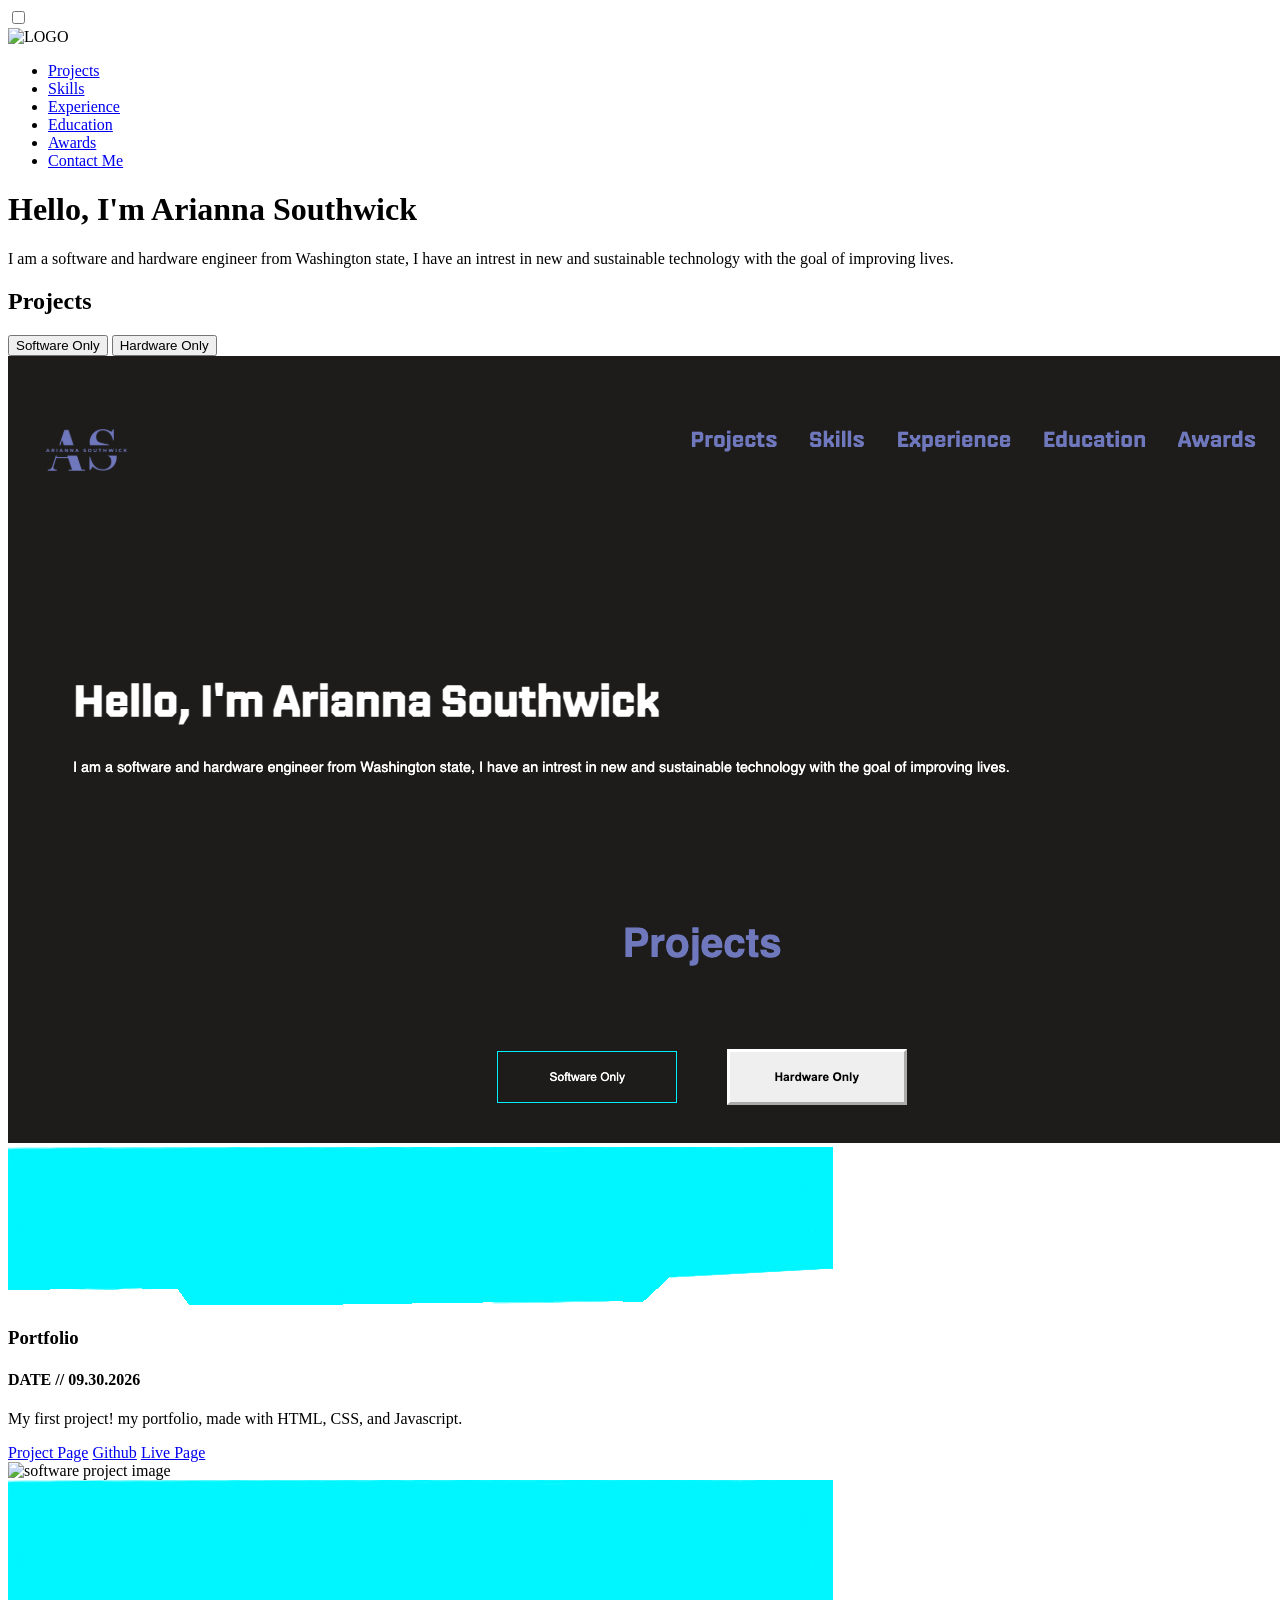
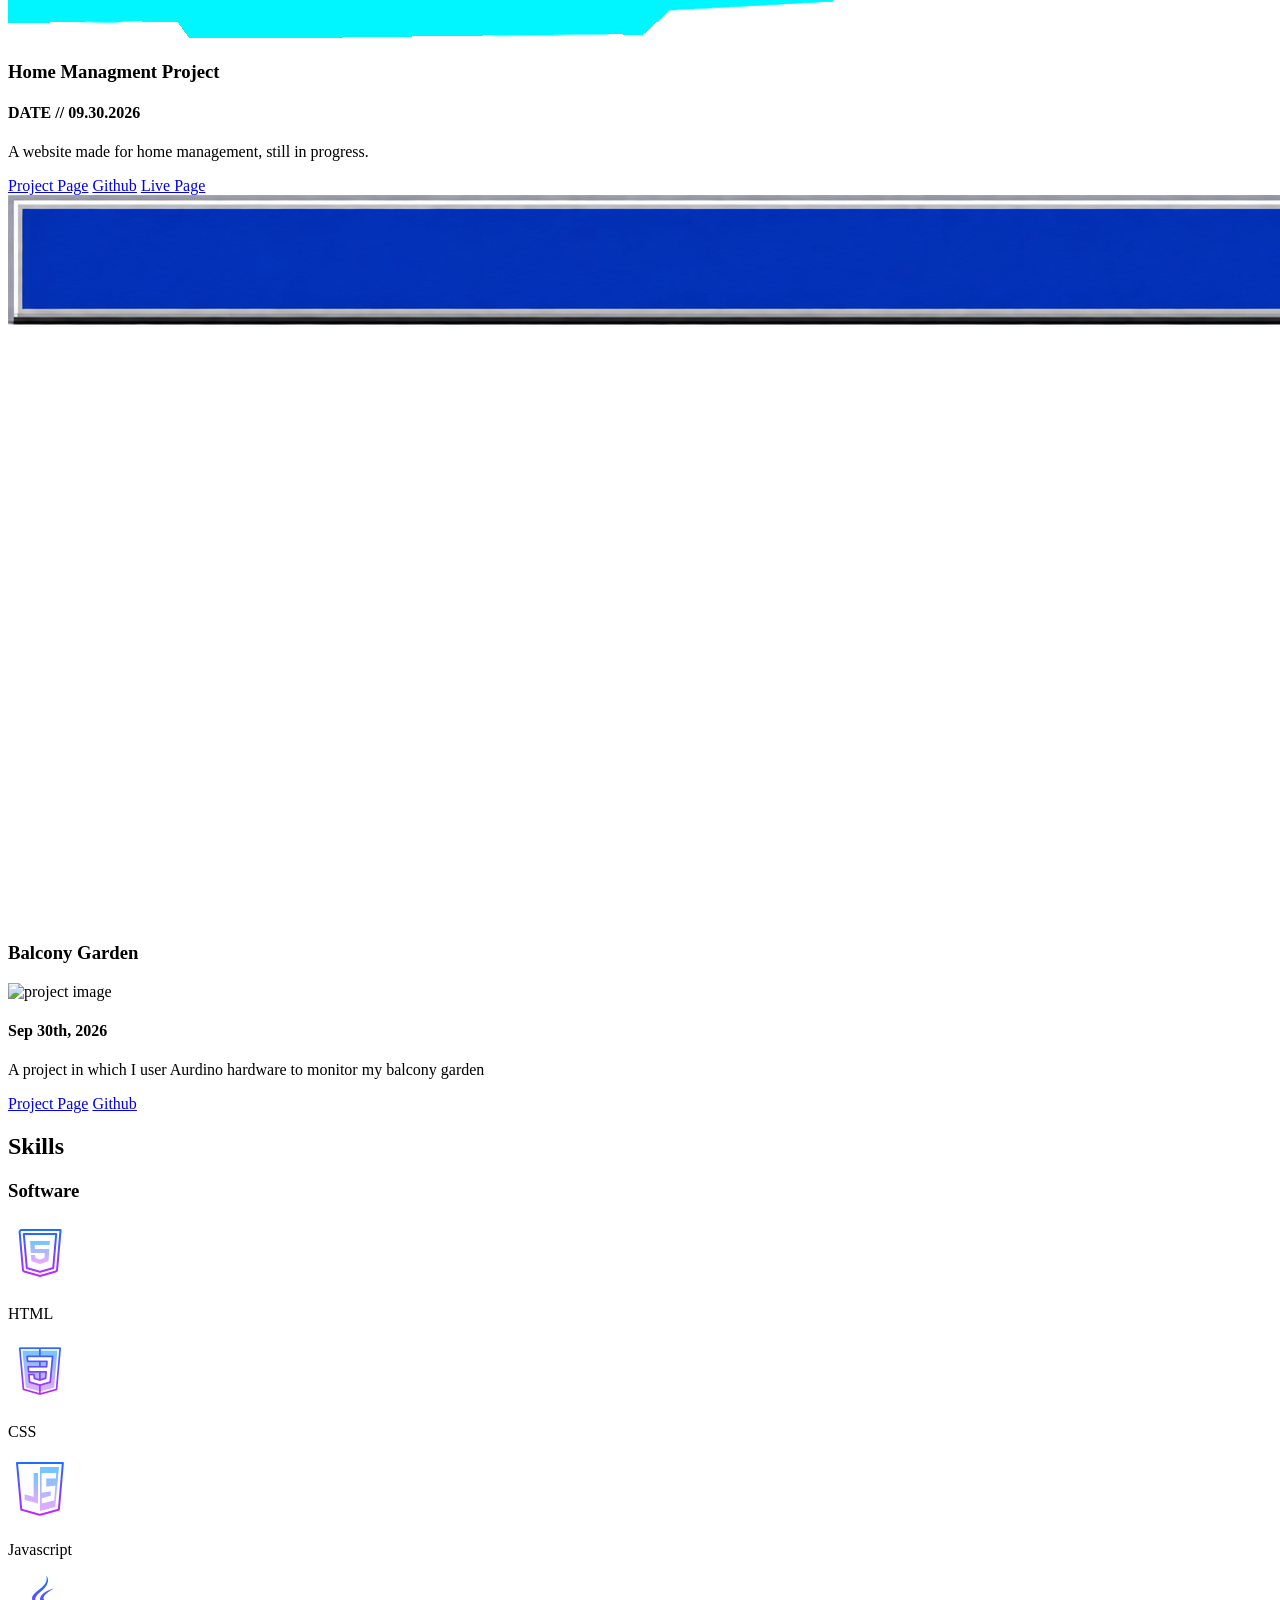
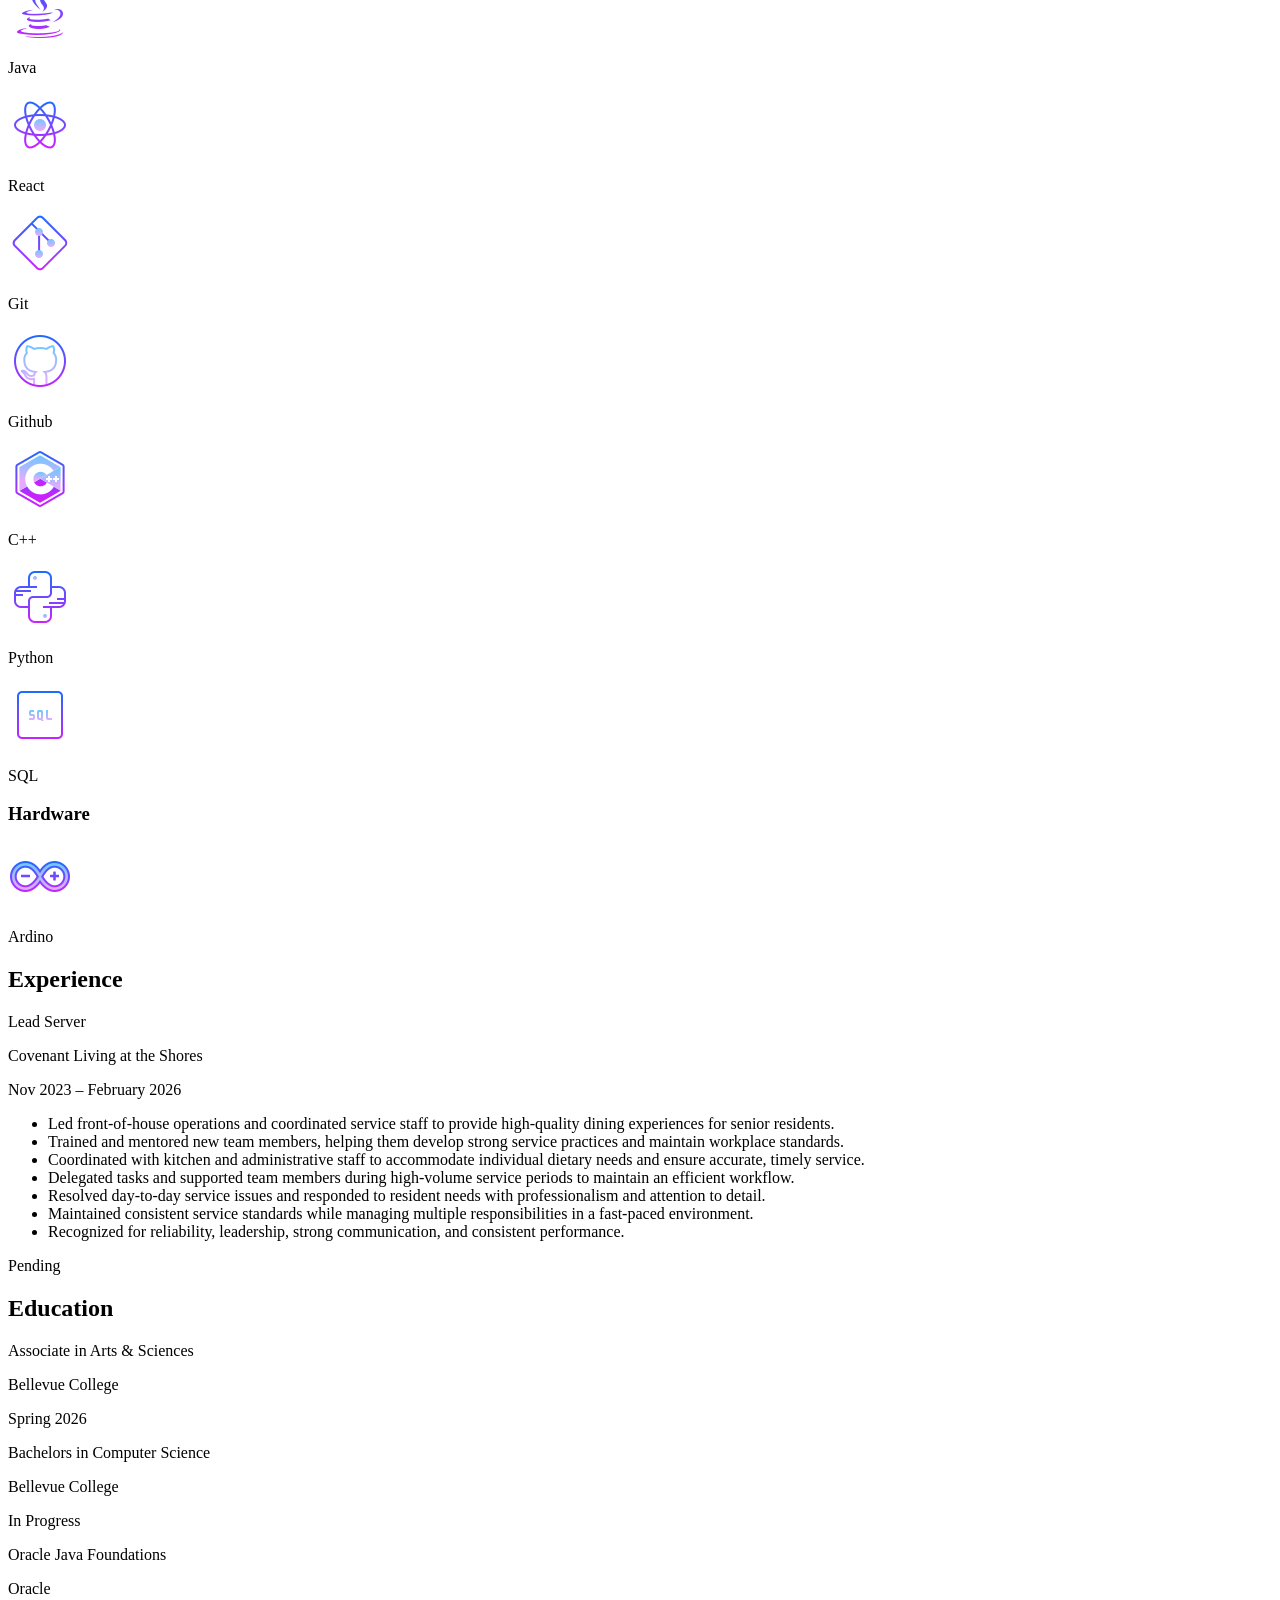
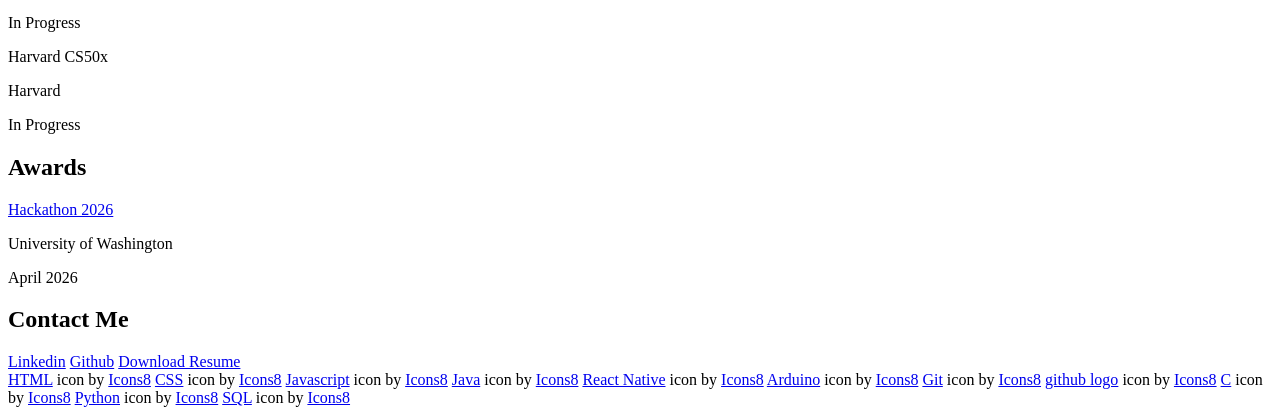
==== index.html @ f4135f19 "Update index.html" ====
<!DOCTYPE html>
<html lang="en">
<!-- Meta Data-->

<head>
    <meta charset="UTF-8">
    <meta name="viewport" content="width=device-width, initial-scale=1.0">
    <link rel="stylesheet" href="styles.css">
    <link href="https://api.fontshare.com/v2/css?f[]=nippo@500&f[]=jet-brains-mono@400&display=swap" rel="stylesheet">
    <link rel="icon" type="image/x-icon" href="Photos/Favicon .png">
    <title>Arianna Southwick</title>
</head>

<body>
    <!-- Navbar-->
    <nav>
        <input type="checkbox" id="menu-toggle" class="menu-toggle">
        <div class="nav-left">
            <img src="Photos/Arianna Southwick.png" alt="LOGO" class="navLogo">
        </div>
        <label for="menu-toggle" class="hamburger">
            <span class="bar"></span>
            <span class="bar"></span>
            <span class="bar"></span>
        </label>
        <div class="nav-right">
            <ul class="navList">
                <li><a class="navA" href="#Projects">Projects</a></li>
                <li> <a class="navA" href="#Skills">Skills</a></li>
                <li> <a class="navA" href="#Experience">Experience</a></li>
                <li> <a class="navA" href="#Education">Education</a></li>
                <li> <a class="navA" href="#Awards">Awards</a></li>
                <li> <a class="navA" href="#ContactMe">Contact Me</a></li>
            </ul>
        </div>
    </nav>
    <!-- Hero-->
    <header id="Introduction">
        <h1>Hello, I'm Arianna Southwick</h1>
        <p class="heroText">I am a software and hardware engineer from Washington state, I have an intrest in new and
            sustainable
            technology with the goal of improving lives.</p>
    </header>
    <!-- Projects-->
    <h2>Projects</h2>
    <div class="selectButtonContainer">
        <button class="selectButtonSoftware selectButton softwareLink">Software Only</button>
        <button class="selectButtonHardware selectButton hardwareLink">Hardware Only</button></div>
    <section id="Projects" class="projectContainer">
        <article id="" class="softwareP projectTemplate">
            <img class="softwareimg" src="Photos/Screen Shot 2026-09-25 at 6.25.58 PM.png" alt="software project image">
            <div class="softwareInner">
                <img class="softwareTitleImage" src="Photos/Untitled_Artwork.png" alt="software title image">
                <h3 class="titleSoftware">Portfolio</h3>
                <div class="softwareInner2">
                    <h4 class="softwareDate">DATE // 09.30.2026</h4>
                    <p class="description">My first project! my portfolio, made with HTML, CSS, and Javascript.
                    </p>
                    <div class="softwareButtonContainer">
                        <a class="softwareLink" href="link to project page, each project has their own page.">Project
                            Page</a>
                        <a class="softwareLink" href="githubLink">Github</a>
                        <a class="softwareLink" href="live service link">Live Page</a>
                    </div>
                </div>
            </div>
        </article>
        <article id="" class="softwareP projectTemplate">
            <img class="softwareimg" src="" alt="software project image">
            <div class="softwareInner">
                <img class="softwareTitleImage" src="Photos/Untitled_Artwork.png" alt="software title image">
                <h3 class="titleSoftware">Home Managment Project</h3>
                <div class="softwareInner2">

                    <h4 class="softwareDate">DATE // 09.30.2026</h4>
                    <p class="description">A website made for home management, still in progress.</p>
                    <div class="softwareButtonContainer">
                        <a class="softwareLink" href="link to project page, each project has their own page.">Project
                            Page</a>
                        <a class="softwareLink" href="githubLink">Github</a>
                        <a class="softwareLink" href="live service link">Live Page</a>
                    </div>
                </div>
            </div>
            </div>
        </article>
        <article id="" class="hardwareP projectTemplate">
            <img class="hardwareTitleImg" src="Photos/ComputerBar.png" alt="90s retro computer notification">
            <h3 class="titleHardware">Balcony Garden</h3>
            <img class="imgHardware" src="" alt="project image">
            <div class="hardwareContainer">
                <h4>Sep 30th, 2026</h4>
                <p class="description">A project in which I user Aurdino hardware to monitor my balcony garden
                </p>
                <a class="hardwareLinkMain hardwareLink" href="UNO.html">Project Page</a>
                <a class="hardwareLinkMain hardwareLink" href="UNO.html">Github</a>
            </div>
        </article>
    </section>
    <!-- Skills -->
    <section id="Skills">
        <h2>Skills</h2>
        <div class="skillContainer">
            <div class="softwareSkillContainer">
                <h3 class="skillHeader">Software</h3>
                <article class="HTML skill">
                    <img src="Photos/icons8-html-64.png" class="skillPhoto" alt="">
                    <p class="skillName">HTML</p>
                </article>
                <article class="CSS skill">
                    <img src="Photos/icons8-css-64.png" class="skillPhoto" alt="">
                    <p class="skillName">CSS</p>
                </article>
                <article class="Javascript skill">
                    <img src="Photos/icons8-javascript-64.png" class="skillPhoto" alt="">
                    <p class="skillName">Javascript</p>
                </article>
                <article class="Java skill">
                    <img src="Photos/icons8-java-64.png" class="skillPhoto" alt="">
                    <p class="skillName">Java</p>
                </article>
                <article class="React skill">
                    <img src="Photos/icons8-react-native-64.png" class="skillPhoto" alt="">
                    <p class="skillName">React</p>
                </article>
                <article class="Git skill">
                    <img src="Photos/icons8-git-64.png" class="skillPhoto" alt="">
                    <p class="skillName">Git</p>
                </article>
                <article class="Github skill">
                    <img src="Photos/icons8-github-logo-64.png" class="skillPhoto" alt="">
                    <p class="skillName">Github</p>
                </article>
                <article class="Github skill">
                    <img src="Photos/icons8-c-64.png" class="skillPhoto" alt="">
                    <p class="skillName">C++</p>
                </article>
                <article class="Python skill">
                    <img src="Photos/icons8-python-64.png" class="skillPhoto" alt="">
                    <p class="skillName">Python</p>
                </article>
                <article class="SQL skill">
                    <img src="Photos/icons8-sql-64.png" class="skillPhoto" alt="">
                    <p class="skillName">SQL</p>
                </article>
            </div>
            <div class="hardwareSkillContainer">
                <h3 class="skillHeader">Hardware</h3>
                <article class="Ardino skill">
                    <img src="Photos/icons8-arduino-64.png" class="skillPhoto" alt="">
                    <p class="skillName">Ardino</p>
                </article>
            </div>
        </div>

    </section>
    <!-- Experience-->
    <section id="Experience">
        <h2>Experience</h2>
        <div class="experienceContainer">
            <div class="experience">
                <p class="jobTitle"> Lead Server</p>
                <p class="Employeer"> Covenant Living at the Shores</p>
                <p class="dateExperience"> Nov 2023 – February 2026</p>
                <p class="jobDescription">
                    <ul class="jobUL">
                        <li class="jobLI">Led front-of-house operations and coordinated service staff to provide
                            high-quality dining
                            experiences for senior residents.</li>
                        <li class="jobLI">Trained and mentored new team members, helping them develop strong service
                            practices and
                            maintain workplace standards.</li>
                        <li class="jobLI">Coordinated with kitchen and administrative staff to accommodate individual
                            dietary needs
                            and ensure accurate, timely service.</li>
                        <li class="jobLI">Delegated tasks and supported team members during high-volume service periods
                            to maintain an
                            efficient workflow.</li>
                        <li class="jobLI">Resolved day-to-day service issues and responded to resident needs with
                            professionalism and
                            attention to detail.</li>
                        <li class="jobLI">Maintained consistent service standards while managing multiple
                            responsibilities in a
                            fast-paced environment.</li>
                        <li class="jobLI">Recognized for reliability, leadership, strong communication, and consistent
                            performance.
                        </li>
                    </ul>
                </p>
            </div>
            <div class="experience">
                <p class="jobTitle">Pending</p>
            </div>
    </section>
    <!-- Education -->
    <section id="Education">
        <h2>Education</h2>
        <div class="certificateContainer">
            <div class="row1Certificate">
                <div class=" certificateBox ">
                    <p class="certificate">Associate in Arts & Sciences</p>
                    <p class="fromWho">Bellevue College</p>
                    <p class="dateCertificate">Spring 2026</p>
                </div>
                <div class=" certificateBox ">
                    <p class="certificate">Bachelors in Computer Science</p>
                    <p class="fromWho">Bellevue College</p>
                    <p class="dateCertificate ">In Progress</p>

                </div>
            </div>
            <div class="row2Certificate">
                <div class="certificateBox ">
                    <p class="certificate">Oracle Java Foundations</p>
                    <p class="fromWho">Oracle</p>
                    <p class="dateCertificate ">In Progress</p>

                </div>
                <div class=" certificateBox ">
                    <p class="certificate">Harvard CS50x</p>
                    <p class="fromWho">Harvard</p>
                    <p class="dateCertificate ">In Progress</p>

                </div>
            </div>
        </div>
    </section>
    <!-- Awards-->
    <section id="Awards">
        <h2>Awards</h2>
        <div class="awardsBox">
            <div class="award1 award">
                <p><a href="https://devpost.com/software/scanaura?_gl=1*8tliww*_gcl_au*MzU2NjY1NDcxLjE3ODk0OTgxODk.*_ga*MTI4MDM3NzY4Ny4xNzg5NDk4MTg5*_ga_0YHJK3Y10M*czE3ODk0OTgxODkkbzEkZzAkdDE3ODk0OTgxODkkajYwJGwwJGgw"
                        class="awardName">Hackathon
                        2026</a>
                </p>
                <p class="fromWho">University of Washington</p>
                <p class="dateCertificate ">April 2026 </p>
            </div>
        </div>
    </section>
    <!-- Contact Me -->
    <section id="ContactMe">
        <h2>Contact Me</h2>
        <div class="contactContainer">
            <a href="https://www.linkedin.com/in/ariannabrown-/" class="contactButtons">Linkedin</a>
            <a href="https://github.com/A-Southwick" class="contactButtons">Github</a>
            <a href="Arianna Brown Resume 2026.pdf" class="contactButtons" download>
                Download Resume</a>
        </div>
    </section>
    <section class="Atribution">

        <a target="_blank" href="https://icons8.com/icon/CMVEhOBzk3Zp/html-5">HTML</a> icon by <a target="_blank"
            href="https://icons8.com">Icons8</a>
        <a target="_blank" href="https://icons8.com/icon/5cVdiiKKi0vX/css3">CSS</a> icon by <a target="_blank"
            href="https://icons8.com">Icons8</a>
        <a target="_blank" href="https://icons8.com/icon/laVIsJnTtYoj/javascript-logo">Javascript</a> icon by <a
            target="_blank" href="https://icons8.com">Icons8</a>
        <a target="_blank" href="https://icons8.com/icon/FRRACRKRsw2s/java">Java</a> icon by <a target="_blank"
            href="https://icons8.com">Icons8</a>
        <a target="_blank" href="https://icons8.com/icon/t4YbEbA834uH/react-native">React Native</a> icon by <a
            target="_blank" href="https://icons8.com">Icons8</a>
        <a target="_blank" href="https://icons8.com/icon/bQNDZ3K3MrLb/arduino">Arduino</a> icon by <a target="_blank"
            href="https://icons8.com">Icons8</a>
        <a target="_blank" href="https://icons8.com/icon/xBKl2pdJg5kk/git">Git</a> icon by <a target="_blank"
            href="https://icons8.com">Icons8</a>
        <a target="_blank" href="https://icons8.com/icon/52539/github">github logo</a> icon by <a target="_blank"
            href="https://icons8.com">Icons8</a>
        <a target="_blank" href="https://icons8.com/icon/2T6TKY6whzgV/c%2B%2B">C</a> icon by <a target="_blank"
            href="https://icons8.com">Icons8</a>
        <a target="_blank" href="https://icons8.com/icon/uLDrtp8o8zTG/python">Python</a> icon by <a target="_blank"
            href="https://icons8.com">Icons8</a>
        <a target="_blank" href="https://icons8.com/icon/59952/sql">SQL</a> icon by <a target="_blank"
            href="https://icons8.com">Icons8</a>
    </section>
    <script src="main.js"></script>
</body>

</html>
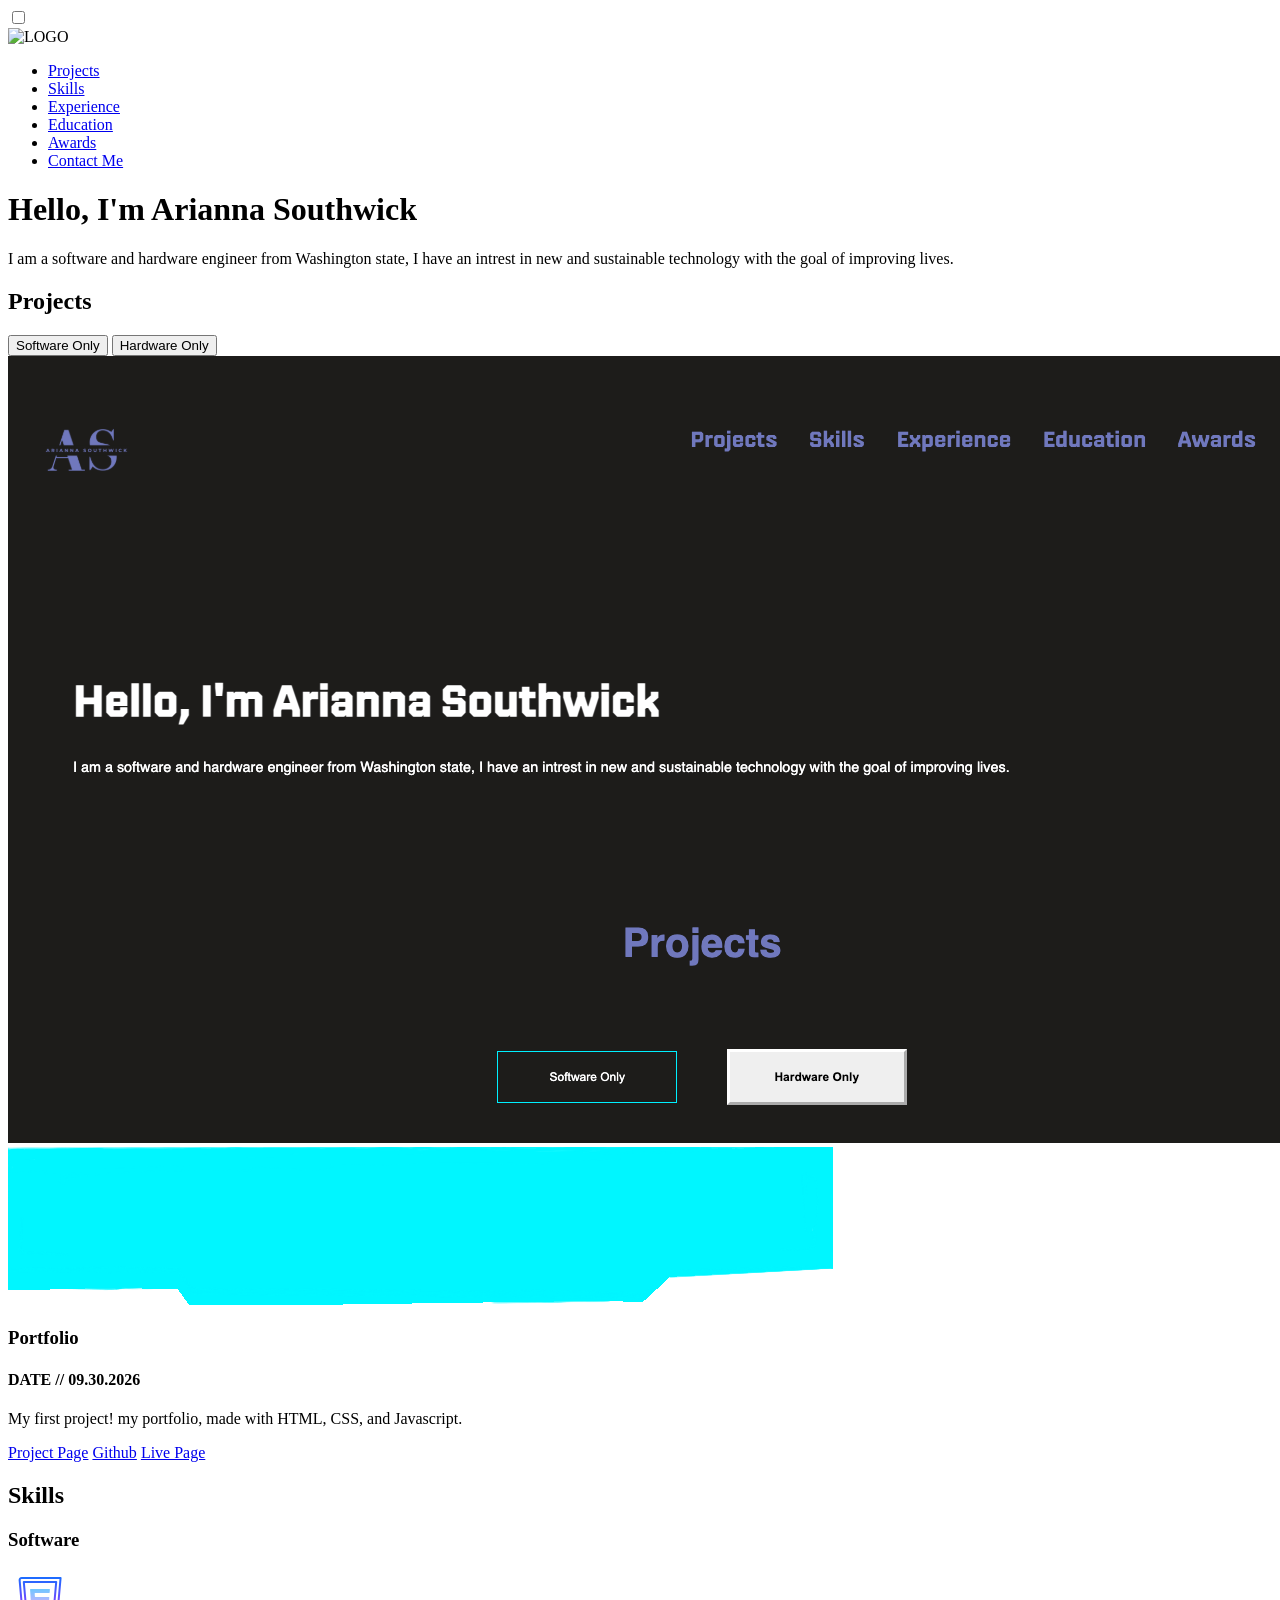
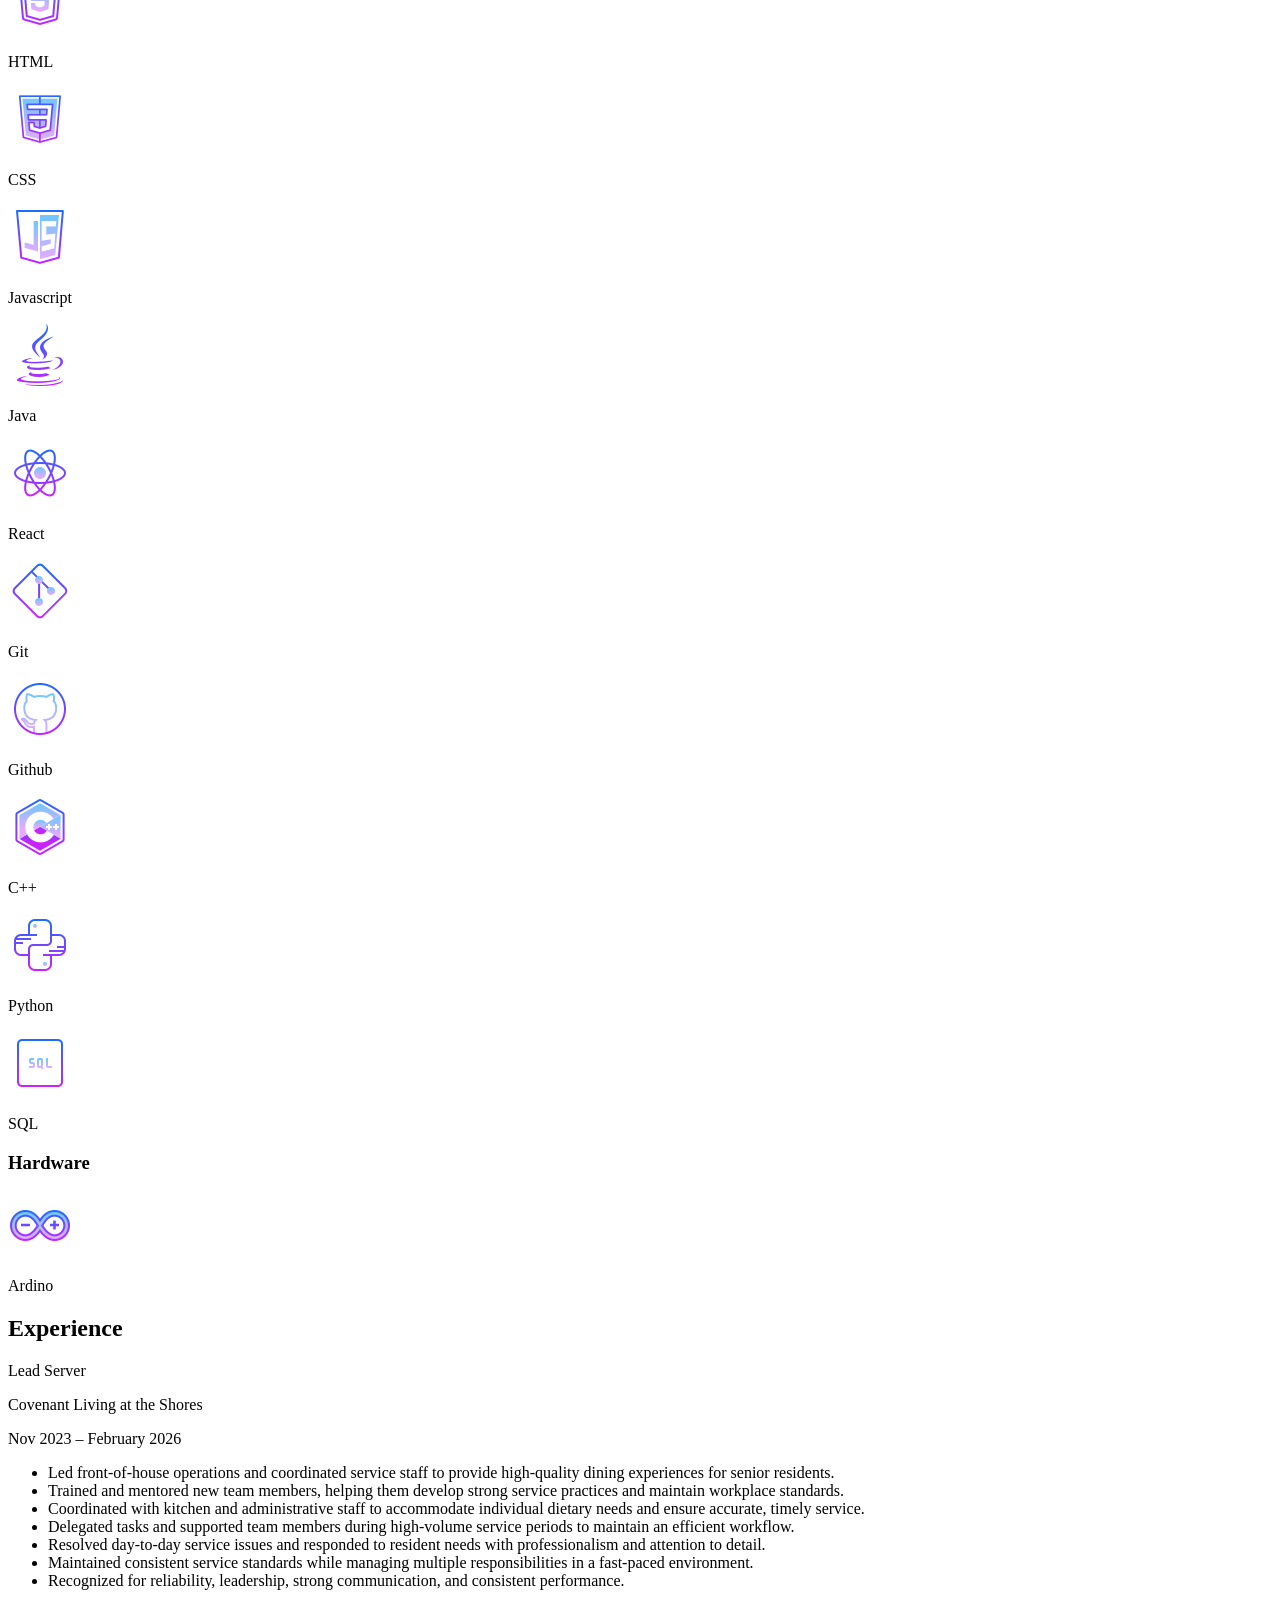
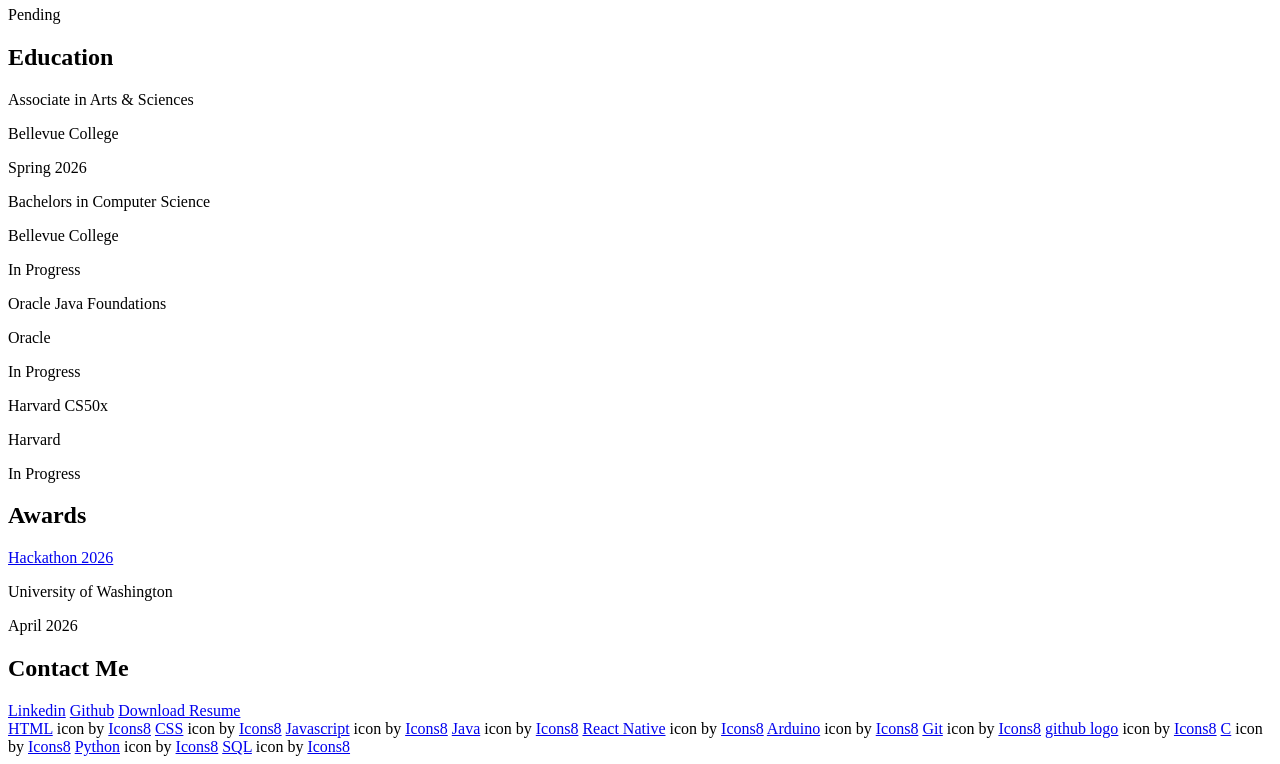
==== commit 9cdab514: "Update index.html" ====
--- a/index.html
+++ b/index.html
@@ -63,37 +63,6 @@
                         <a class="softwareLink" href="live service link">Live Page</a>
                     </div>
                 </div>
-            </div>
-        </article>
-        <article id="" class="softwareP projectTemplate">
-            <img class="softwareimg" src="" alt="software project image">
-            <div class="softwareInner">
-                <img class="softwareTitleImage" src="Photos/Untitled_Artwork.png" alt="software title image">
-                <h3 class="titleSoftware">Home Managment Project</h3>
-                <div class="softwareInner2">
-
-                    <h4 class="softwareDate">DATE // 09.30.2026</h4>
-                    <p class="description">A website made for home management, still in progress.</p>
-                    <div class="softwareButtonContainer">
-                        <a class="softwareLink" href="link to project page, each project has their own page.">Project
-                            Page</a>
-                        <a class="softwareLink" href="githubLink">Github</a>
-                        <a class="softwareLink" href="live service link">Live Page</a>
-                    </div>
-                </div>
-            </div>
-            </div>
-        </article>
-        <article id="" class="hardwareP projectTemplate">
-            <img class="hardwareTitleImg" src="Photos/ComputerBar.png" alt="90s retro computer notification">
-            <h3 class="titleHardware">Balcony Garden</h3>
-            <img class="imgHardware" src="" alt="project image">
-            <div class="hardwareContainer">
-                <h4>Sep 30th, 2026</h4>
-                <p class="description">A project in which I user Aurdino hardware to monitor my balcony garden
-                </p>
-                <a class="hardwareLinkMain hardwareLink" href="UNO.html">Project Page</a>
-                <a class="hardwareLinkMain hardwareLink" href="UNO.html">Github</a>
             </div>
         </article>
     </section>
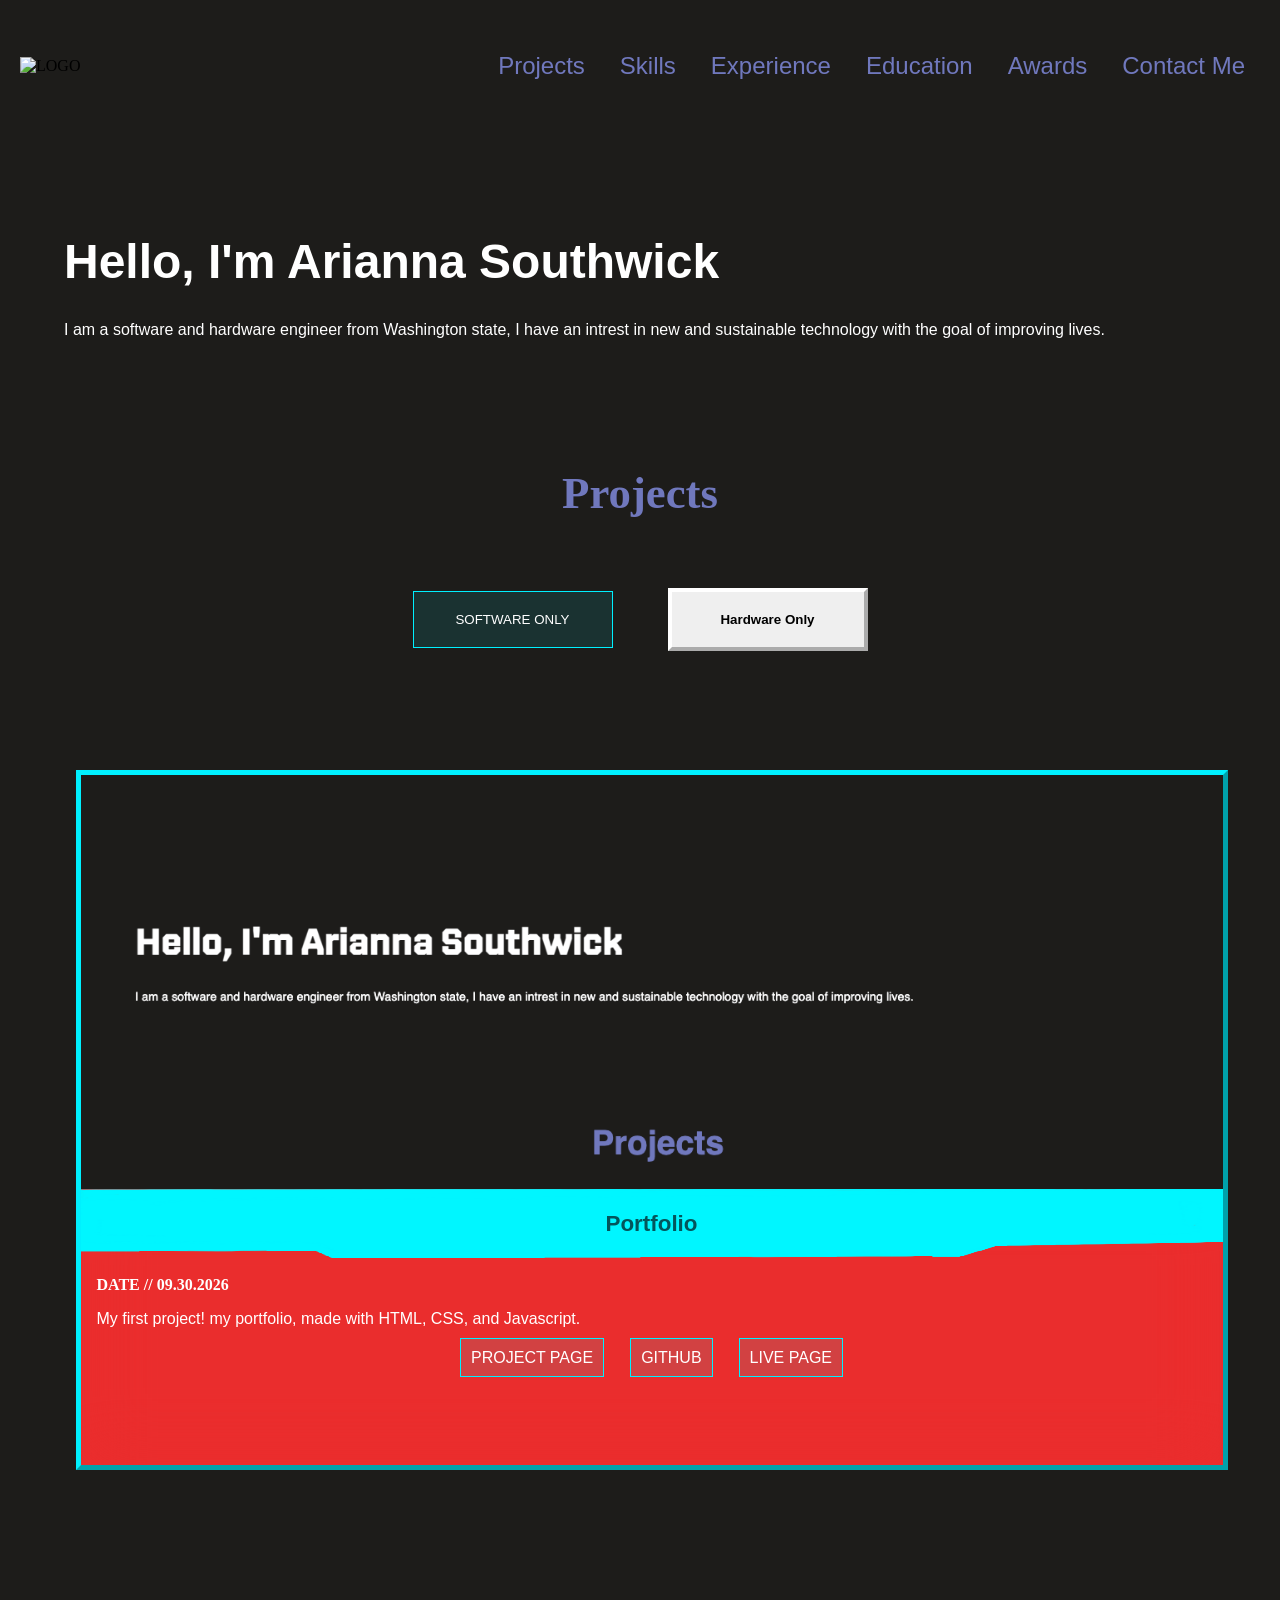
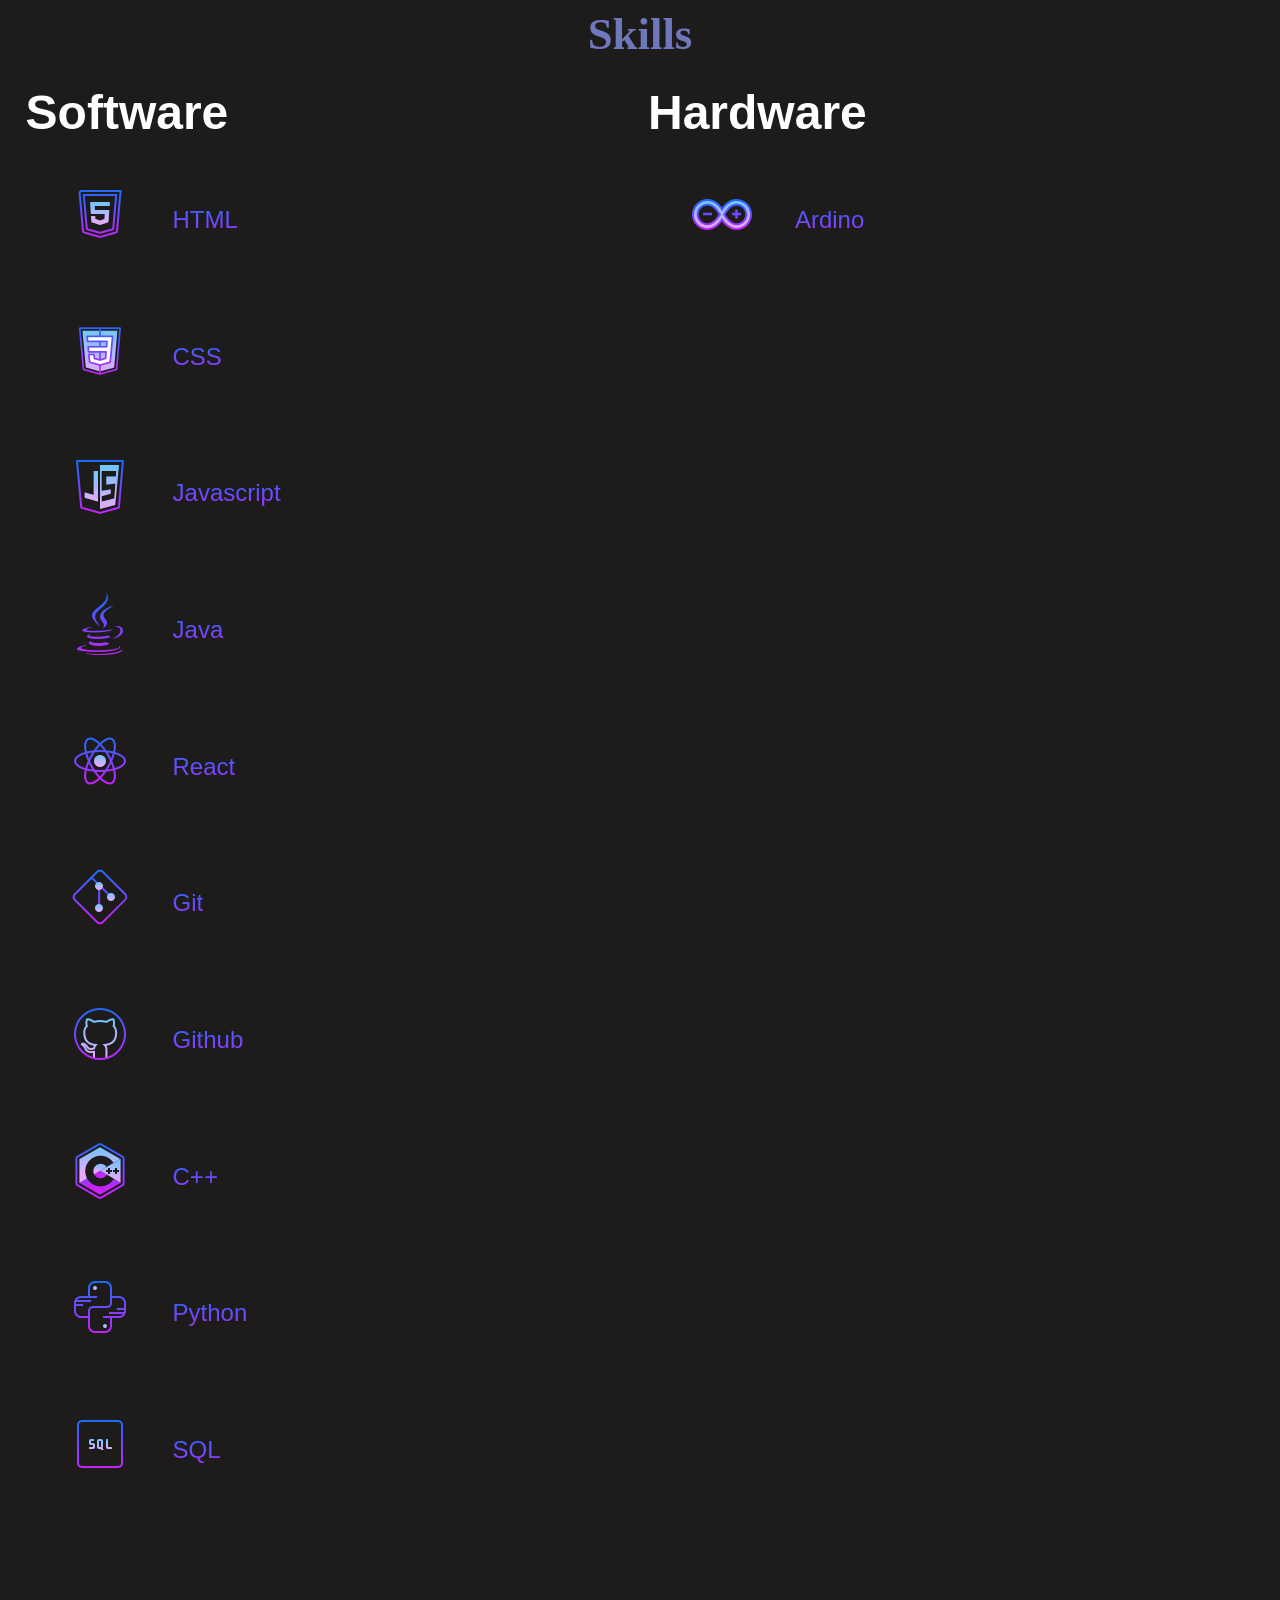
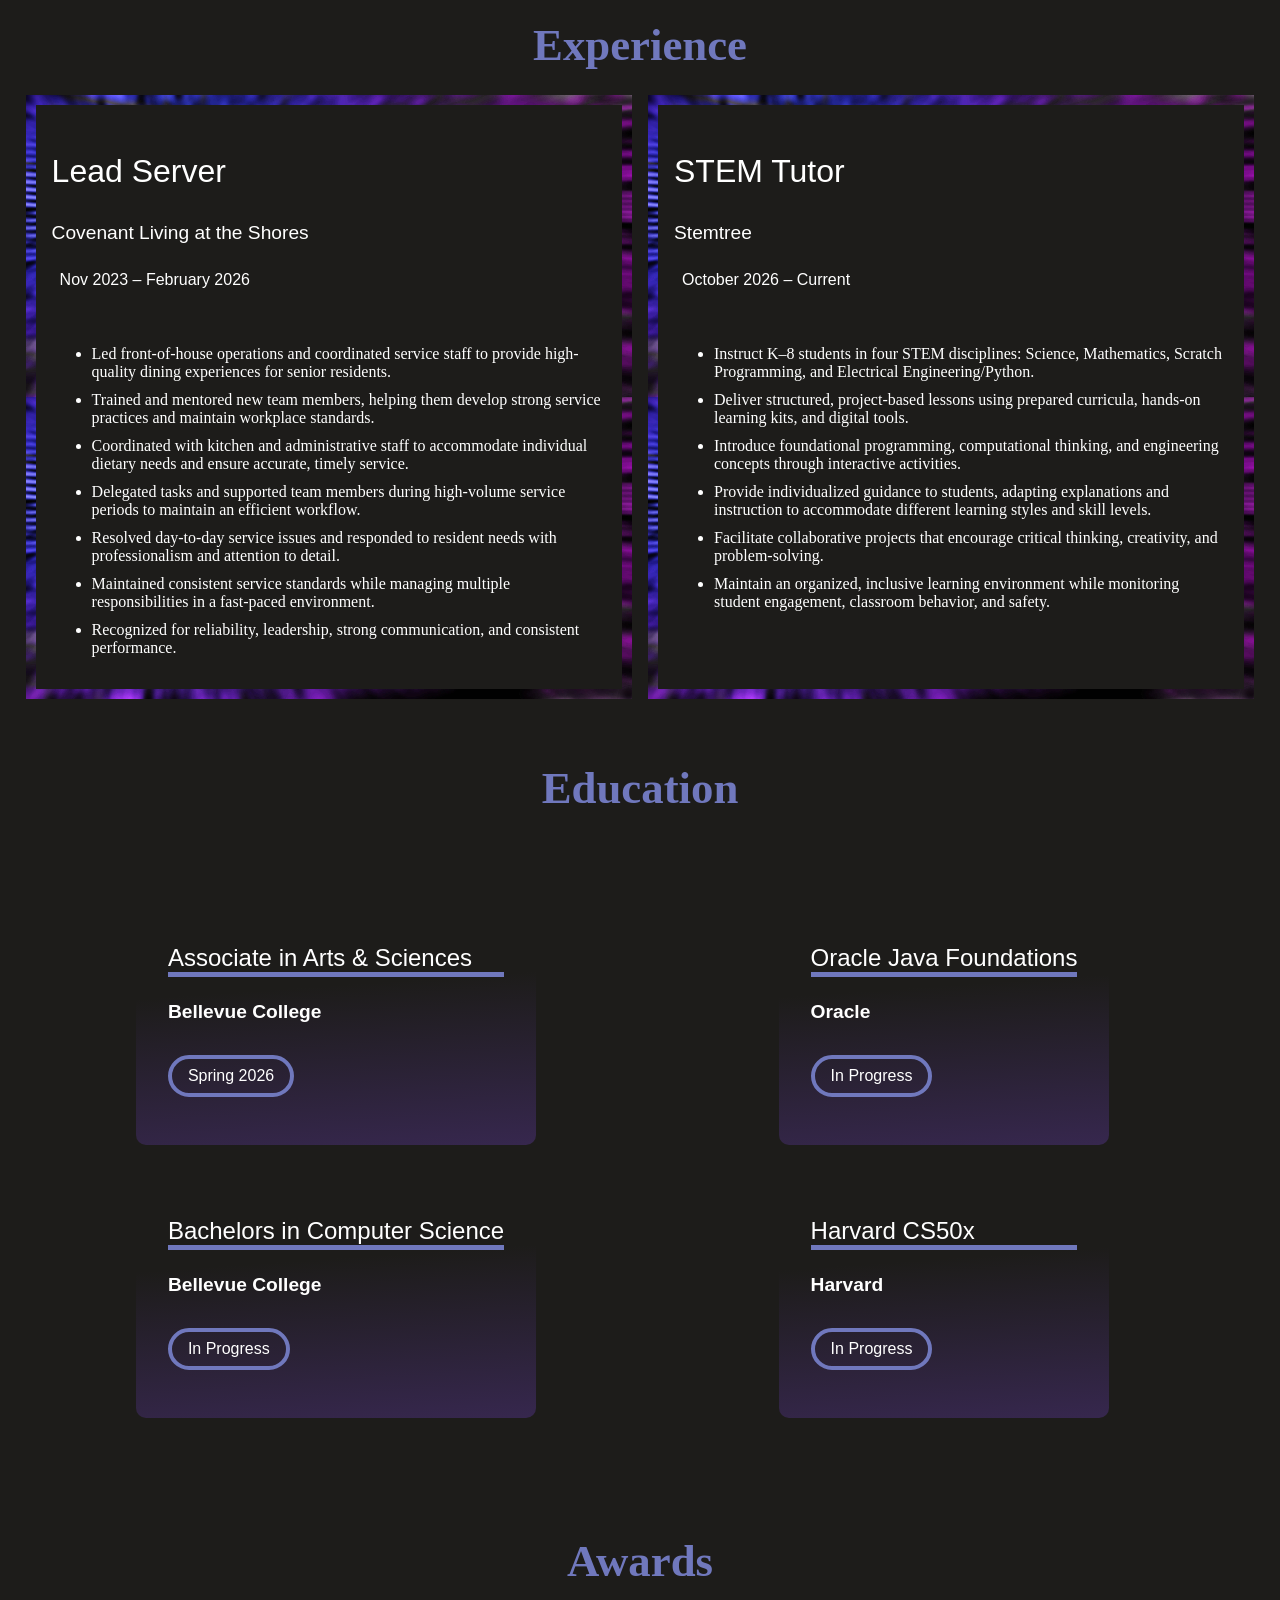
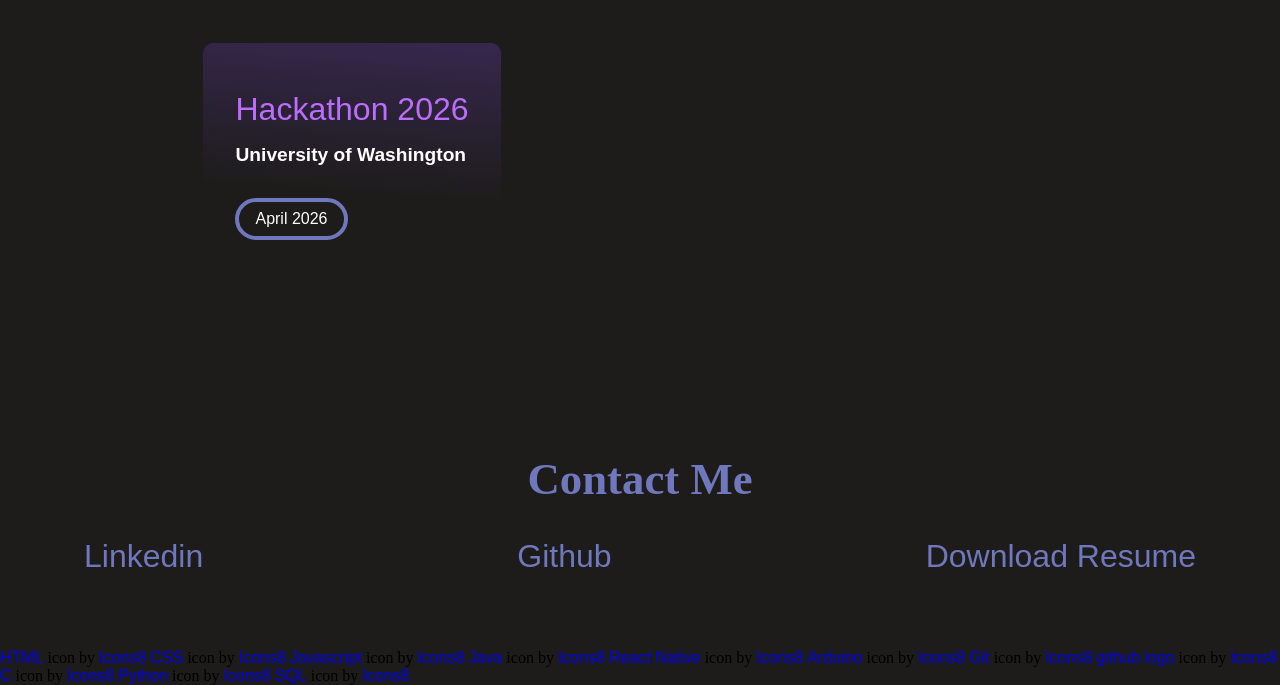
==== commit 4da821f7: "Update index.html" ====
--- a/index.html
+++ b/index.html
@@ -57,10 +57,10 @@
                     <p class="description">My first project! my portfolio, made with HTML, CSS, and Javascript.
                     </p>
                     <div class="softwareButtonContainer">
-                        <a class="softwareLink" href="link to project page, each project has their own page.">Project
+                        <a class="softwareLink" href="portfolio.html">Project
                             Page</a>
-                        <a class="softwareLink" href="githubLink">Github</a>
-                        <a class="softwareLink" href="live service link">Live Page</a>
+                        <a class="softwareLink" href="https://github.com/A-Southwick/Portfolio-2026">Github</a>
+                        <a class="softwareLink" href="index.html">Live Page</a>
                     </div>
                 </div>
             </div>
@@ -158,7 +158,27 @@
                 </p>
             </div>
             <div class="experience">
-                <p class="jobTitle">Pending</p>
+                <p class="jobTitle"> STEM Tutor</p>
+                <p class="Employeer"> Stemtree</p>
+                <p class="dateExperience"> October 2026 – Current</p>
+                <p class="jobDescription">
+                    <ul class="jobUL">
+                        <li class="jobLI">Instruct K–8 students in four STEM disciplines: Science, Mathematics, Scratch
+                            Programming, and Electrical Engineering/Python.</li>
+                        <li class="jobLI">Deliver structured, project-based lessons using prepared curricula, hands-on
+                            learning kits, and digital tools.</li>
+                        <li class="jobLI">Introduce foundational programming, computational thinking, and engineering
+                            concepts through interactive activities.</li>
+                        <li class="jobLI">Provide individualized guidance to students, adapting explanations and
+                            instruction to accommodate different learning styles and skill levels.</li>
+                        <li class="jobLI">Facilitate collaborative projects that encourage critical thinking,
+                            creativity, and problem-solving.
+                        </li>
+                        <li class="jobLI">Maintain an organized, inclusive learning environment while monitoring student
+                            engagement, classroom behavior, and safety.</li>
+
+                    </ul>
+                </p>
             </div>
     </section>
     <!-- Education -->
--- a/styles.css
+++ b/styles.css
@@ -0,0 +1,551 @@
+/* COLORS */
+:root {
+    --backgroundColor: #1d1c1a;
+    --mainText: white;
+    --secondaryColor: #7078bd;
+    --textColorTwo: black;
+
+    --softwareBorder: #00f0ff;
+    --softwareColor1: #ea2d2d;
+    --softwareColor2: #03555b;
+    --hardwareBackground: #C0C0C0;
+}
+
+/* PAGE */
+body {
+    margin: 0;
+    background-color: var(--backgroundColor);
+}
+
+/* TEXT */
+h1,
+h3,
+a {
+    font-family: 'Nippo', sans-serif;
+}
+
+h1,
+h3 {
+    color: var(--mainText);
+}
+
+p {
+    font-family: 'JetBrains Mono', sans-serif;
+}
+
+h2 {
+    color: var(--secondaryColor);
+    font-size: 2.8em;
+    text-align: center;
+    margin-bottom: 2%;
+}
+
+h1 {
+    font-size: 3em;
+}
+
+.heroText {
+    color: var(--mainText);
+    margin-bottom: 10%;
+}
+
+/* NAV*/
+nav {
+    display: flex;
+    align-items: center;
+    justify-content: space-between;
+    padding: 10px 20px;
+    margin-top: 2%;
+    position: relative;
+    z-index: 9999;
+    overflow-x: clip;
+
+}
+
+.navList {
+    list-style-type: none;
+}
+
+nav .navA {
+    font-size: 1.5em;
+    color: var(--secondaryColor);
+
+}
+
+nav .navA:hover {
+    color: var(--secondaryColor);
+    text-shadow:
+        0 0 5px #d3afff,
+        0 0 10px #a033ff,
+        0 0 20px #7dc3ff,
+        0 0 40px#2c66ff;
+
+}
+
+.nav-left a,
+.nav-right a {
+    margin-right: 15px;
+    z-index: 1000;
+}
+
+.nav-right {
+    margin-left: auto;
+}
+
+.menu-toggle {
+    display: none;
+}
+
+.hamburger {
+    display: none;
+    flex-direction: column;
+    gap: 5px;
+    cursor: pointer;
+}
+
+.bar {
+    width: 25px;
+    height: 3px;
+    background-color: var(--secondaryColor);
+    transition: all 0.3s ease;
+}
+
+@media (max-width: 768px) {
+    .hamburger {
+        display: flex;
+        z-index: 10;
+    }
+
+    .nav-right {
+        position: fixed;
+        top: 0;
+        left: 100%;
+        right: auto;
+        background-color: var(--backgroundColor);
+        flex-direction: column;
+        padding: 80px 30px;
+        width: 100%;
+        height: 100%;
+        overflow-y: auto;
+        overscroll-behavior: contain;
+        gap: 25px;
+        transition: right 0.3s ease;
+    }
+
+    .menu-toggle:checked~.nav-right {
+        right: 0;
+    }
+
+    .menu-toggle:checked~.hamburger .bar:nth-child(1) {
+        transform: translateY(8px) rotate(45deg);
+    }
+
+    .menu-toggle:checked~.hamburger .bar:nth-child(2) {
+        opacity: 0;
+    }
+
+    .menu-toggle:checked~.hamburger .bar:nth-child(3) {
+        transform: translateY(-8px) rotate(-45deg);
+    }
+}
+
+@media (min-width:768px) {
+    .navList {
+        display: flex;
+        flex-direction: row;
+        gap: 20px;
+        padding-left: 25px
+    }
+
+}
+
+.navLogo {
+    width: 20%;
+    height: 20%;
+}
+
+/* HERO */
+#Introduction {
+    margin: 10% 5%;
+}
+
+/* PROJECTS */
+/* LINKS */
+a {
+    text-decoration: none;
+}
+
+/* PROJECT TEMPLATE */
+.projectContainer {
+    grid-template-columns: repeat(auto-fit, minmax(300px, 1fr));
+    display: grid;
+    gap: 20px;
+    margin: 5%;
+}
+
+.projectTemplate {
+    margin: 1%;
+    width: auto;
+}
+
+/* Software*/
+.softwareP {
+    background-color: var(--softwareColor1);
+    display: flex;
+    flex-direction: column;
+    border: var(--softwareBorder) outset 5px;
+    overflow: hidden;
+    color: var(--mainText);
+    width: 100%;
+    box-sizing: border-box;
+    height: 700px;
+
+}
+
+.softwareLink {
+    color: var(--mainText);
+    margin: 1%;
+    padding: 10px;
+    border: solid var(--softwareBorder) 1px;
+    background-color: #00f0ff1a;
+    text-transform: uppercase;
+    transition: 0.8s ease;
+}
+
+.softwareInner {
+    flex: 1;
+    backdrop-filter: blur(32px);
+    -webkit-backdrop-filter: blur(32px);
+    position: relative;
+    object-fit: contain;
+
+}
+
+.softwareInner2 {
+    padding: 1em;
+}
+
+.softwareButtonContainer {
+    display: block;
+    margin: 0 auto;
+    text-align: center;
+    padding: 5px;
+}
+
+.softwareLink:hover {
+    box-shadow:
+        0 0 5px #4458a0,
+        0 0 10px #018d97,
+        0 0 20px #00f0ff,
+        0 0 40px #00f0ff;
+    background: rgba(0, 240, 255, 0.25);
+}
+
+.softwareimg {
+    width: 100%;
+    height: 60%;
+    object-fit: cover;
+    display: block;
+}
+
+.titleSoftware {
+    margin: 10 0 0 0;
+    text-align: center;
+    color: var(--softwareColor2);
+    font-size: 1.4em;
+
+}
+
+.softwareDate {
+    margin: 0;
+
+}
+
+.softwareTitleImage {
+    width: 100%;
+    position: absolute;
+    z-index: -1;
+    height: 25%;
+}
+
+/* Hardware */
+.hardwareP {
+    background-color: var(--hardwareBackground);
+    display: grid;
+    grid-template-rows: 1fr;
+    position: relative;
+    overflow: hidden;
+    border: var(--mainText) outset 5px;
+    width: 100%;
+    box-sizing: border-box;
+    height: 700px;
+}
+
+.hardwareLink:hover {
+    color: #383839;
+    background-color: var(--hardwareBackground);
+}
+
+.hardwareLink {
+    color: var(--textColorTwo);
+    text-align: center;
+    border: var(--mainText) outset 4px;
+    margin: 0 auto;
+    font-weight: bold;
+}
+
+.hardwareLinkMain {
+    display: block;
+}
+
+.hardwareLink:active {
+    border: var(--backgroundColor) inset 3px;
+}
+
+.titleHardware {
+    position: absolute;
+    top: 4%;
+    left: 5%;
+    margin: 0;
+    font-size: 2em;
+}
+
+
+.imgHardware {
+    width: 100%;
+    height: 80%;
+
+}
+
+.hardwareContainer {
+    padding-right: 20px;
+    padding-left: 20px;
+    padding-bottom: 10px;
+}
+
+.hardwareTitleImg {
+    width: 100%;
+    height: 25em;
+    position: absolute;
+    pointer-events: none;
+}
+
+/* Select Buttons*/
+.selectButtonContainer {
+    display: grid;
+    grid-template-columns: 1fr 1fr;
+    gap: 10px;
+    place-items: center;
+    min-height: 150px;
+    max-width: 500px;
+    margin: 0 auto;
+}
+
+.selectButton {
+    padding: 20px;
+    width: 200px;
+    cursor: pointer;
+}
+
+.hidden {
+    display: none;
+}
+
+/* SKILLS */
+#Skills {
+    padding: 2%;
+}
+
+.skillHeader {
+    font-size: 3em;
+    margin: 0;
+}
+
+.skillContainer {
+    display: grid;
+    grid-template-columns: 1fr 1fr;
+    gap: 1em;
+    align-items: stretch;
+}
+
+.skill {
+    display: grid;
+    grid-template-columns: 5em 1fr;
+    gap: 1em;
+    margin: 4%;
+    padding: 3%;
+    box-sizing: border-box;
+    border-radius: 10px;
+}
+
+.skill:hover {
+    box-shadow:
+        0 0 5px #d3afff,
+        0 0 10px #a033ff,
+        0 0 20px #7dc3ff,
+        0 0 40px#2c66ff;
+
+}
+
+.skillPhoto {
+    width: 4em;
+    height: auto;
+}
+
+.skillName {
+    margin-left: 2%;
+    font-size: 1.5em;
+    min-width: 0;
+    background: -webkit-linear-gradient(#2c66ff, #a033ff);
+    -webkit-background-clip: text;
+    -webkit-text-fill-color: transparent;
+}
+
+/* EXPERIENCE */
+#Experience {
+    padding: 2%;
+}
+
+.experienceContainer {
+    display: grid;
+    grid-template-columns: 1fr 1fr;
+    gap: 1em;
+}
+
+.experience {
+    border: 10px solid transparent;
+    border-image: url(Photos/pexels-negativespace-97077.jpg) 100 round;
+    padding: 1em;
+    color: var(--mainText);
+}
+
+.jobTitle {
+    font-size: 2em;
+}
+
+.Employeer {
+    font-size: 1.2em;
+}
+
+.dateExperience {
+    margin: 1em 0 3em 0;
+    padding: 0.5em;
+}
+
+.jobLI {
+    margin-bottom: 10px;
+}
+
+/* EDUCATION*/
+.certificateContainer {
+    display: grid;
+    grid-template-columns: 50% 50%;
+    padding: 2em;
+    justify-items: center;
+    align-items: center;
+}
+
+
+.certificateBox {
+    color: var(--mainText);
+    padding: 2em;
+    margin: 1em;
+    border-radius: 10px;
+    background: #1D1C1A;
+    background: linear-gradient(176deg, rgba(29, 28, 26, 1) 39%, rgba(70, 46, 110, 0.62) 100%);
+}
+
+.certificate {
+    font-size: 1.5em;
+    margin-bottom: 1em;
+    border-bottom: var(--secondaryColor) 5px solid;
+}
+
+.fromWho {
+    font-weight: bold;
+    font-size: 1.2em;
+    margin: 0;
+}
+
+.dateCertificate {
+    display: inline-block;
+    margin-top: 2rem;
+    padding: 0.5rem 1rem;
+    border: 4px solid var(--secondaryColor);
+    border-radius: 999px;
+    background: transparent;
+}
+
+/* AWARDS */
+#Awards {
+    padding: 2em;
+}
+
+.awardsBox {
+    display: grid;
+    grid-template-columns: 50% 50%;
+    padding: 2em;
+    justify-items: center;
+    align-items: center;
+}
+
+.award {
+    background: #1D1C1A;
+    background: linear-gradient(4deg, rgba(29, 28, 26, 1) 39%, rgba(70, 46, 110, 0.62) 100%);
+    padding: 2em;
+    color: var(--mainText);
+    border-radius: 10px;
+}
+
+.awardName {
+    color: #BC6CFF;
+    font-size: 2em;
+}
+
+.awardName:hover {
+    text-shadow:
+        0 0 5px #d3afff,
+        0 0 10px #a033ff,
+        0 0 20px #7dc3ff,
+        0 0 40px#2c66ff;
+}
+
+
+/* CONTACT ME */
+#ContactMe {
+    padding: 5%;
+}
+
+.contactButtons {
+    font-size: 2em;
+    color: var(--secondaryColor);
+}
+
+.contactButtons:hover {
+    color: var(--secondaryColor);
+    text-shadow:
+        0 0 5px #d3afff,
+        0 0 10px #a033ff,
+        0 0 20px #7dc3ff,
+        0 0 40px#2c66ff;
+}
+
+.contactContainer {
+    display: grid;
+    display: flex;
+    align-items: center;
+    justify-content: space-between;
+    padding: 10px 20px;
+    margin-top: 2%;
+    position: relative;
+    z-index: 9999;
+    overflow-x: clip;
+}
+
+/* PROJECTS */
+.backToPortfolio {
+    background-color: red;
+}
+
+/* Software */
+/* Hardware */
